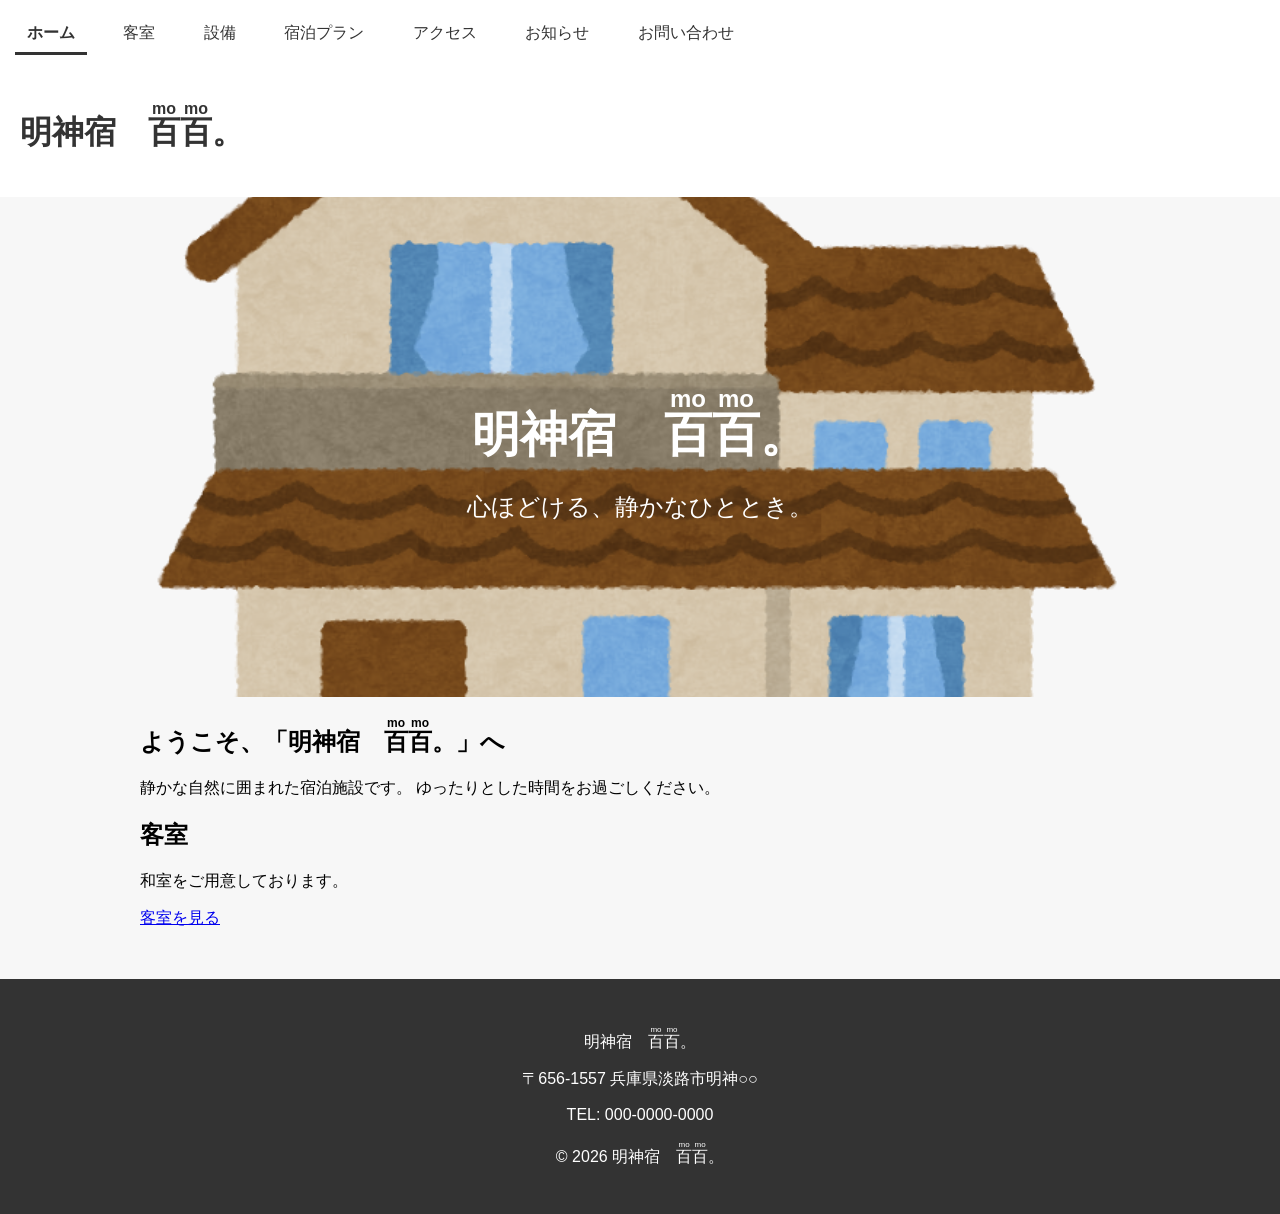
==== index.html @ c6a820be "和室に変更" ====
<!DOCTYPE html>
<html lang="ja">

<head>
    <meta charset="UTF-8">
    <meta name="viewport" content="width=device-width, initial-scale=1.0">
    <title>明神宿　<ruby>百<rt>mo</rt></ruby><ruby>百<rt>mo</rt></ruby>。 - ホーム</title>
    <link rel="stylesheet" href="style.css">
</head>

<body>

    <header>
        <h1>明神宿　<ruby>百<rt>mo</rt></ruby><ruby>百<rt>mo</rt></ruby>。</h1>

        <nav>
            <a href="index.html" class="active">ホーム</a>
            <a href="rooms.html">客室</a>
            <a href="amenities.html">設備</a>
            <a href="plans.html">宿泊プラン</a>
            <a href="access.html">アクセス</a>
            <a href="news.html">お知らせ</a>
            <a href="contact.html">お問い合わせ</a>
        </nav>
    </header>

    <main>

        <div class="hero">
            <img src="images/building_house5.png" alt="明神宿　百百。の外観">

            <div class="hero-text">
                <h2>明神宿　<ruby>百<rt>mo</rt></ruby><ruby>百<rt>mo</rt></ruby>。</h2>
                <p>心ほどける、静かなひととき。</p>
            </div>
        </div>

        <h2>ようこそ、「明神宿　<ruby>百<rt>mo</rt></ruby><ruby>百<rt>mo</rt></ruby>。」へ</h2>

        <p>
            静かな自然に囲まれた宿泊施設です。
            ゆったりとした時間をお過ごしください。
        </p>

        <h2>客室</h2>

        <p>
            和室をご用意しております。
        </p>

        <a href="rooms.html">客室を見る</a>

    </main>

    <footer>
        <p>明神宿　<ruby>百<rt>mo</rt></ruby><ruby>百<rt>mo</rt></ruby>。</p>
        <p>〒656-1557 兵庫県淡路市明神○○</p>
        <p>TEL: 000-0000-0000</p>
        <p>&copy; 2026 明神宿　<ruby>百<rt>mo</rt></ruby><ruby>百<rt>mo</rt></ruby>。</p>
    </footer>

</body>



</html>
---- style.css ----
body {
    margin: 0;
    padding-top: 60px;
    font-family: sans-serif;
    background-color: #f7f7f7;
}

header {
    background-color: white;
    padding: 20px;
}

h1 {
    color: #333333;
}

section {
    margin-bottom: 50px;
}

section h2 {
    margin-bottom: 20px;
}

section h3 {
    margin-top: 30px;
    margin-bottom: 10px;
}

.note {
    font-size: 14px;
    color: #666666;
}

nav {
    position: fixed;
    top: 0;
    left: 0;
    width: 100%;

    background-color: white;
    padding: 15px;

    z-index: 1000;
    box-sizing: border-box
}

nav a {
    display: inline-block;
    margin-right: 20px;
    padding: 8px 12px;

    color: #333333;
    text-decoration: none;

    border-bottom: 3px solid transparent;
}

nav a.active {
    font-weight: bold;
    border-bottom-color: #333333;
}

main {
    max-width: 1000px;
    margin: auto;
}

footer {
    background-color: #333333;
    color: white;
    text-align: center;
    padding: 30px;
    margin-top: 50px;
}

.form-group {
    margin-bottom: 20px;
}

.form-group label {
    display: block;
    margin-bottom: 5px;
}

.form-group input,
.form-group textarea {
    display: block;
    width: 100%;
    max-width: 500px;
    box-sizing: border-box;
}

.hero {
    position: relative;
    width: 100%;
}

.hero img {
    width: 100%;
    height: 500px;
    object-fit: cover;
    display: block;
}

.hero-text {
    position: absolute;
    top: 50%;
    left: 50%;
    transform: translate(-50%, -50%);

    color: white;
    text-align: center;
}

.hero-text h2 {
    font-size: 48px;
    margin-bottom: 10px;
}

.hero-text p {
    font-size: 24px;
}

img {
    width: 100%;
    height: auto;
}

iframe {
    width: 100%;
    max-width: 800px;
    height: 450px;
}

@media (max-width: 600px) {

    body {
        padding-top: 110px;
    }

    main {
        padding: 15px;
    }

    h1 {
        font-size: 24px;
    }

    nav {
        display: flex;
        flex-wrap: wrap;
        justify-content: center;
    }

    nav a {
        margin: 5px;
        padding: 5px 8px;
        font-size: 14px;
    }

    iframe {
        height: 300px;
    }

    .hero img {
        height: 350px;
    }

    .hero-text h2 {
        font-size: 30px;
    }

    .hero-text p {
        font-size: 18px;
    }
}
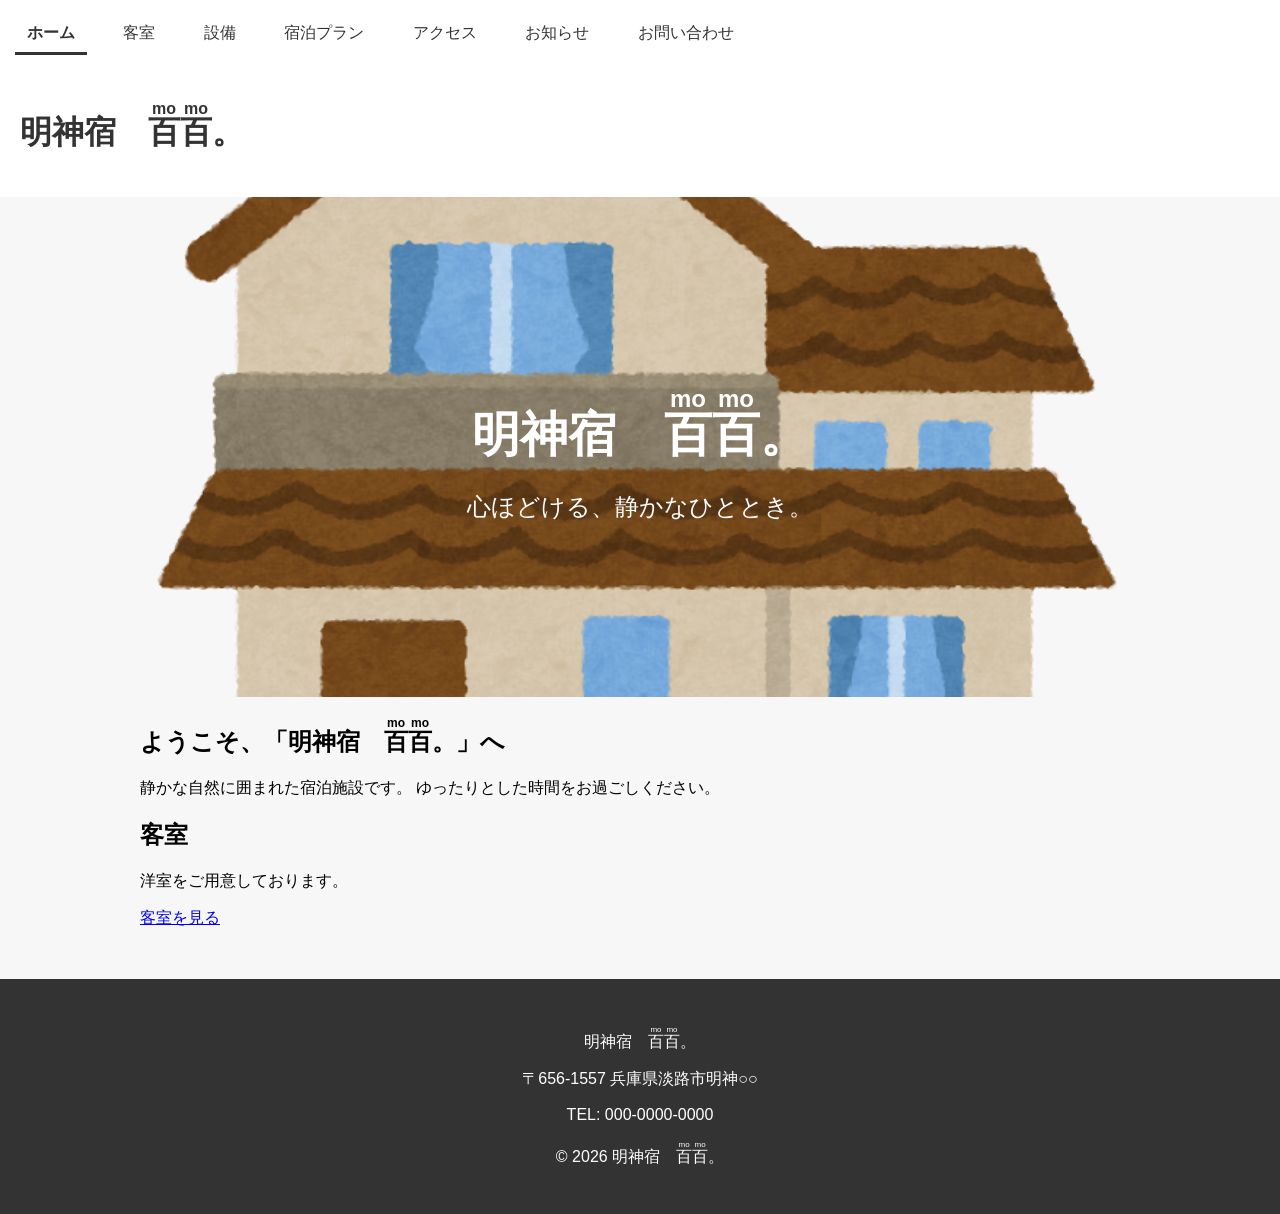
==== commit d49ede9f: "洋室に再度変更" ====
--- a/index.html
+++ b/index.html
@@ -45,7 +45,7 @@
         <h2>客室</h2>
 
         <p>
-            和室をご用意しております。
+            洋室をご用意しております。
         </p>
 
         <a href="rooms.html">客室を見る</a>
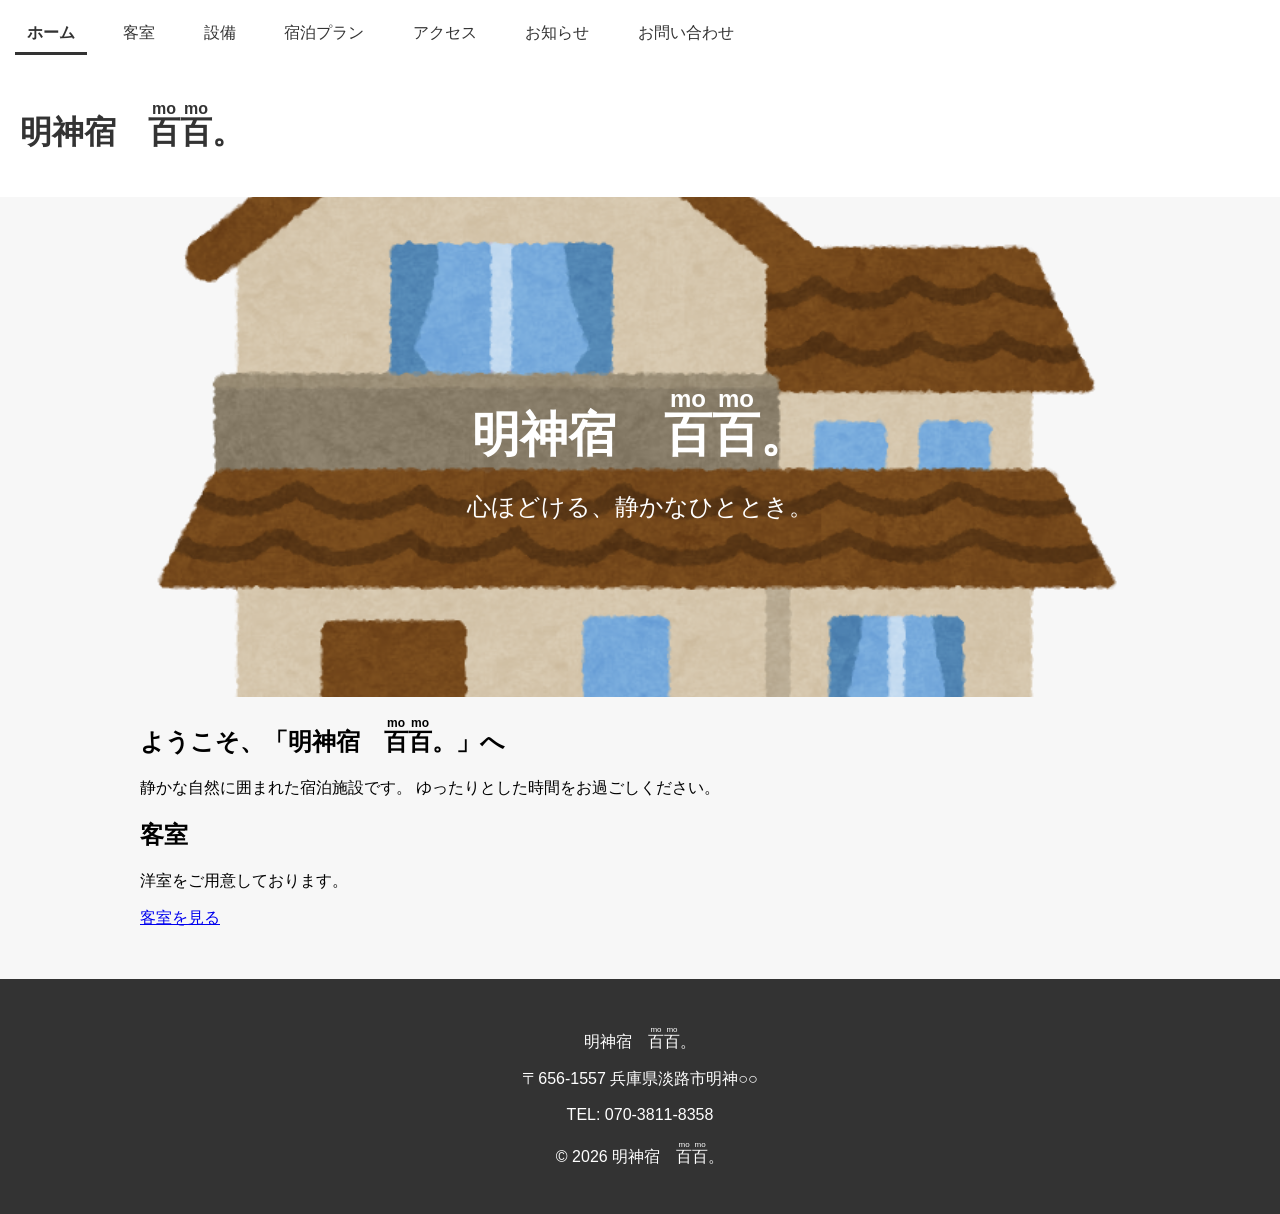
==== commit 1be3f3c9: "本物の電話番号に変更" ====
--- a/index.html
+++ b/index.html
@@ -55,7 +55,7 @@
     <footer>
         <p>明神宿　<ruby>百<rt>mo</rt></ruby><ruby>百<rt>mo</rt></ruby>。</p>
         <p>〒656-1557 兵庫県淡路市明神○○</p>
-        <p>TEL: 000-0000-0000</p>
+        <p>TEL: 070-3811-8358</p>
         <p>&copy; 2026 明神宿　<ruby>百<rt>mo</rt></ruby><ruby>百<rt>mo</rt></ruby>。</p>
     </footer>
 
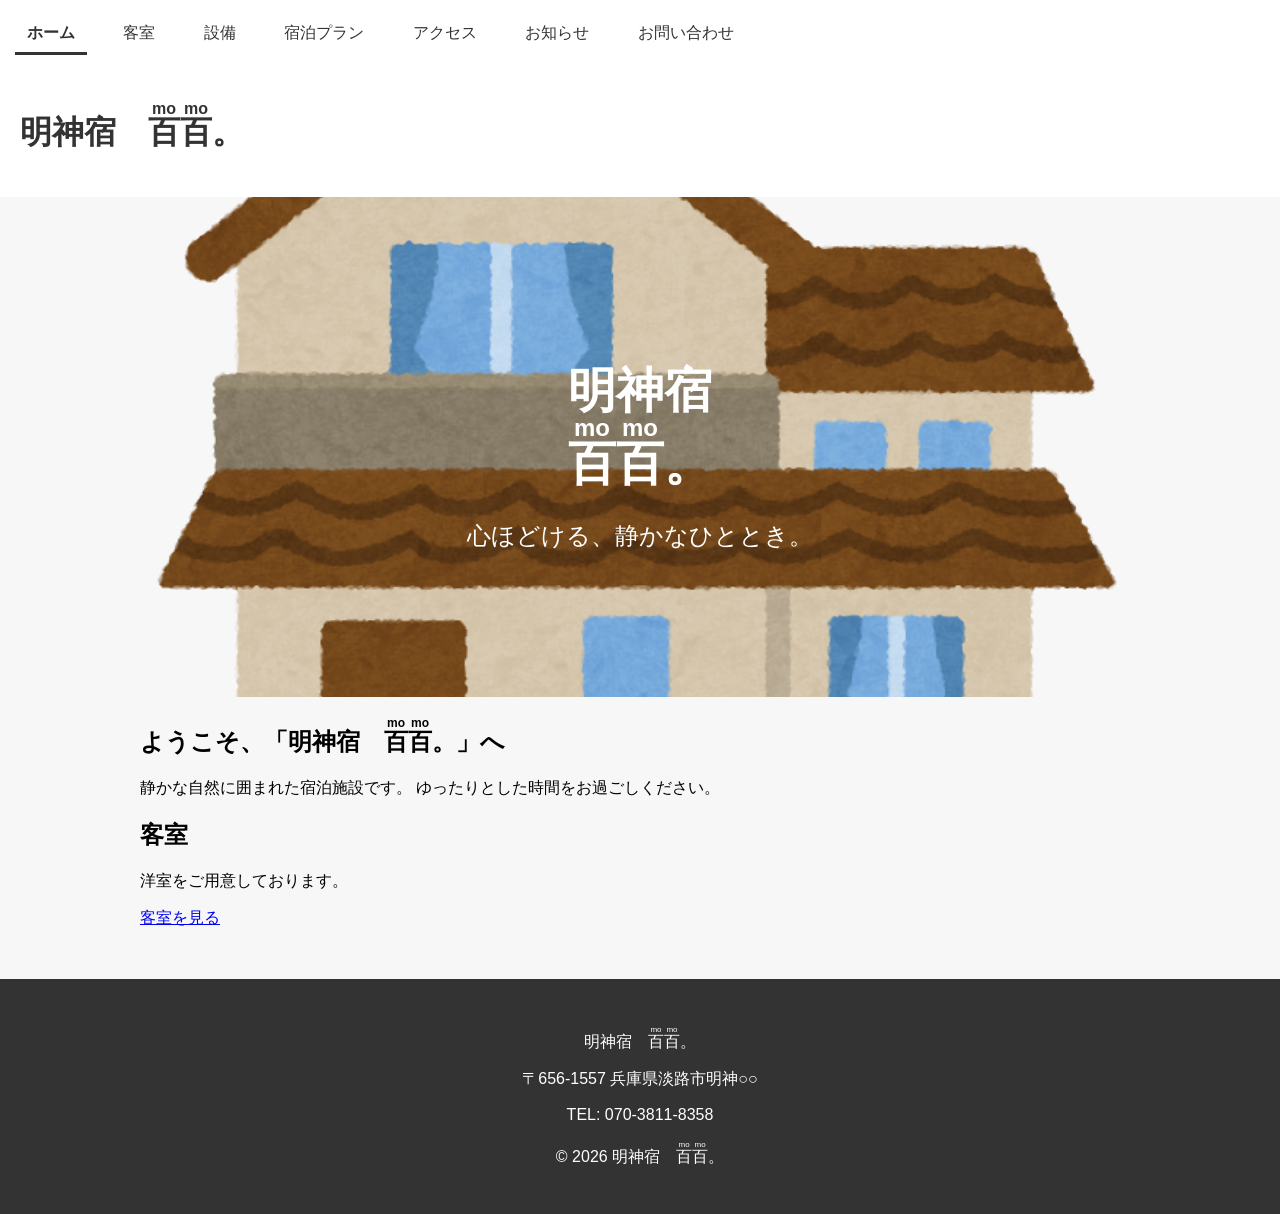
==== commit 21eb2882: "ヒーローテキストの改行" ====
--- a/index.html
+++ b/index.html
@@ -30,7 +30,7 @@
             <img src="images/building_house5.png" alt="明神宿　百百。の外観">
 
             <div class="hero-text">
-                <h2>明神宿　<ruby>百<rt>mo</rt></ruby><ruby>百<rt>mo</rt></ruby>。</h2>
+                <h2>明神宿<br><ruby>百<rt>mo</rt></ruby><ruby>百<rt>mo</rt></ruby>。</h2>
                 <p>心ほどける、静かなひととき。</p>
             </div>
         </div>
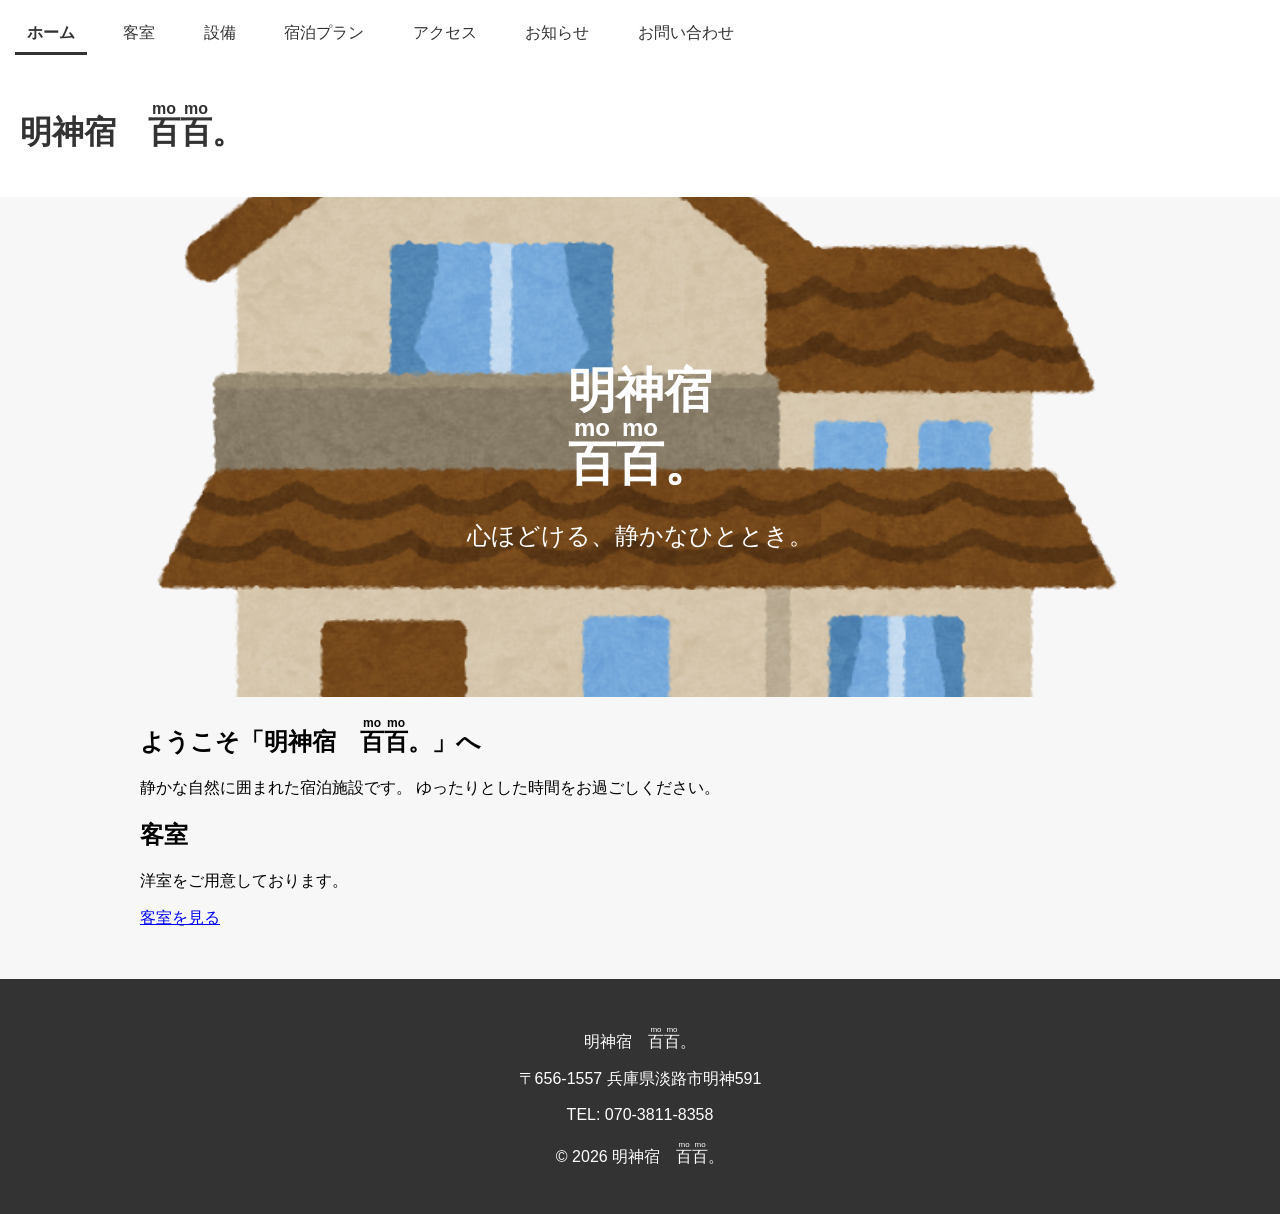
==== commit b3d61ebf: "所在地591に変更，ようこその読点削除" ====
--- a/index.html
+++ b/index.html
@@ -35,7 +35,7 @@
             </div>
         </div>
 
-        <h2>ようこそ、「明神宿　<ruby>百<rt>mo</rt></ruby><ruby>百<rt>mo</rt></ruby>。」へ</h2>
+        <h2>ようこそ「明神宿　<ruby>百<rt>mo</rt></ruby><ruby>百<rt>mo</rt></ruby>。」へ</h2>
 
         <p>
             静かな自然に囲まれた宿泊施設です。
@@ -54,7 +54,7 @@
 
     <footer>
         <p>明神宿　<ruby>百<rt>mo</rt></ruby><ruby>百<rt>mo</rt></ruby>。</p>
-        <p>〒656-1557 兵庫県淡路市明神○○</p>
+        <p>〒656-1557 兵庫県淡路市明神591</p>
         <p>TEL: 070-3811-8358</p>
         <p>&copy; 2026 明神宿　<ruby>百<rt>mo</rt></ruby><ruby>百<rt>mo</rt></ruby>。</p>
     </footer>
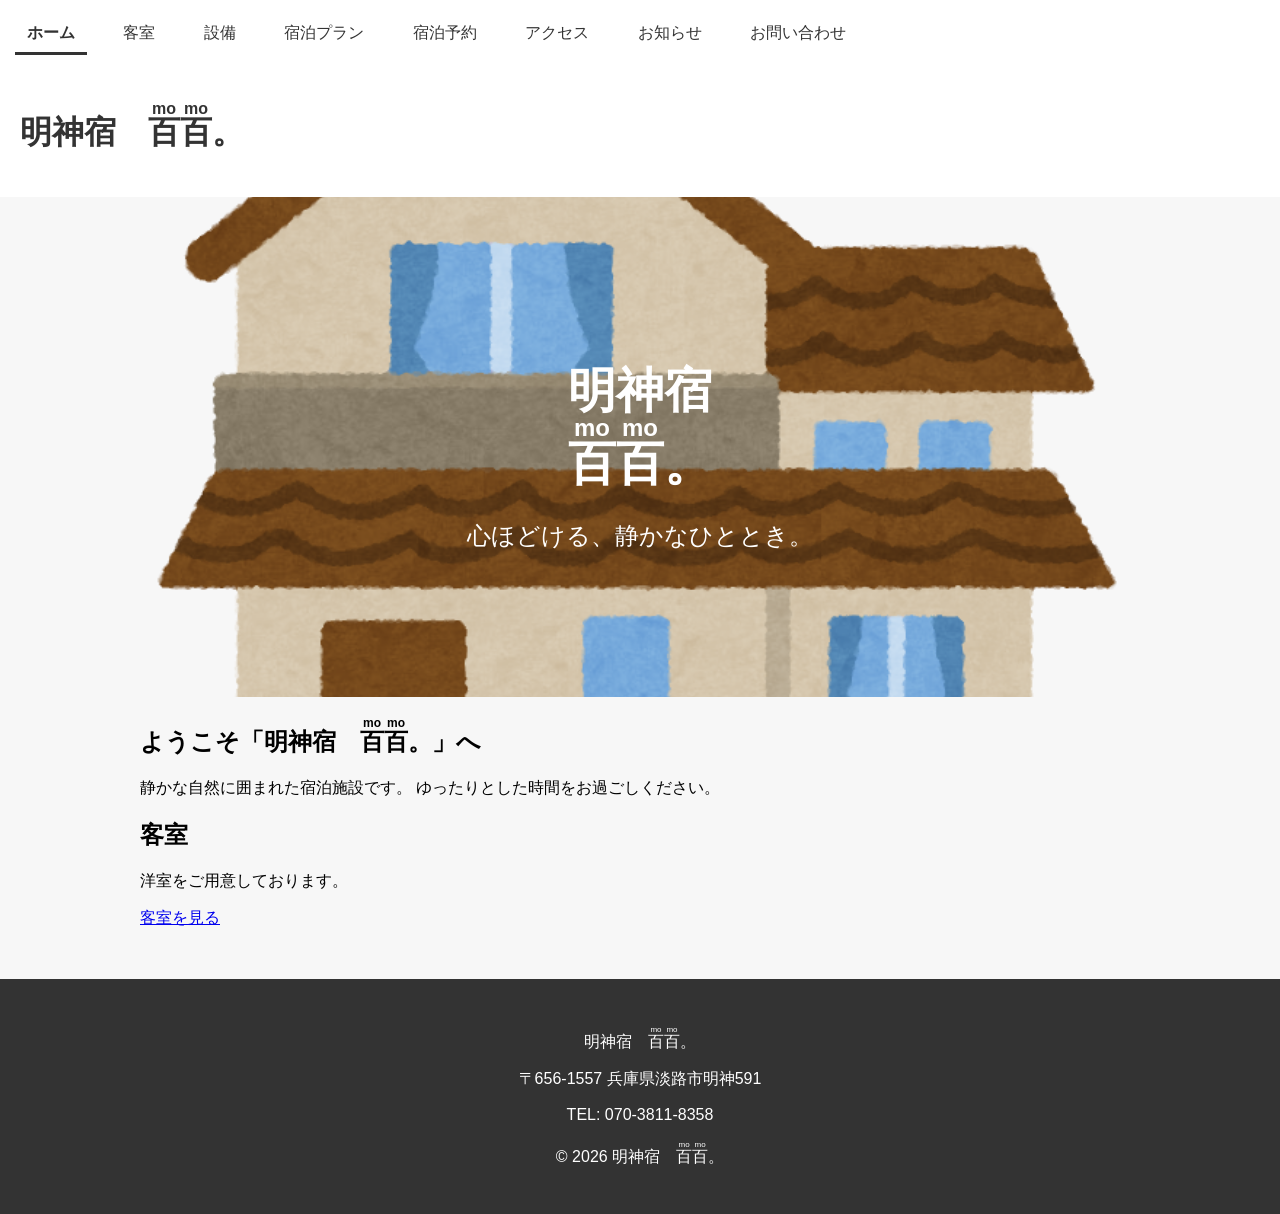
==== commit 5630cc4e: "宿泊予約追加" ====
--- a/index.html
+++ b/index.html
@@ -18,6 +18,7 @@
             <a href="rooms.html">客室</a>
             <a href="amenities.html">設備</a>
             <a href="plans.html">宿泊プラン</a>
+            <a href="reservation.html">宿泊予約</a>
             <a href="access.html">アクセス</a>
             <a href="news.html">お知らせ</a>
             <a href="contact.html">お問い合わせ</a>
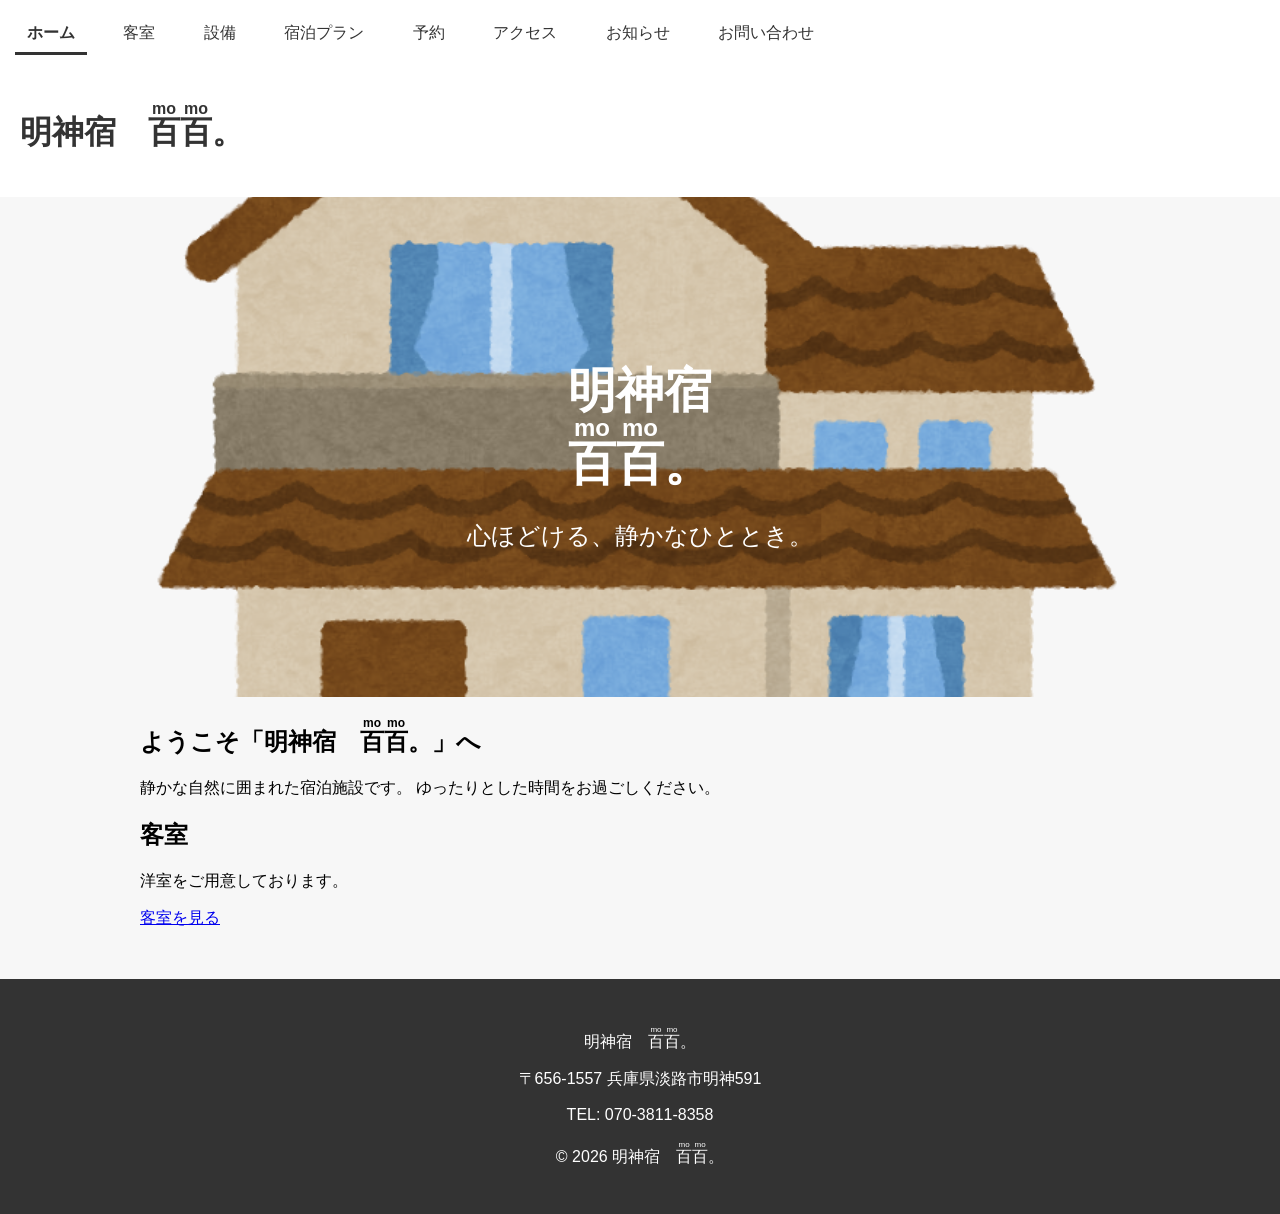
==== commit 97b1a19d: "宿泊予約→予約" ====
--- a/index.html
+++ b/index.html
@@ -18,7 +18,7 @@
             <a href="rooms.html">客室</a>
             <a href="amenities.html">設備</a>
             <a href="plans.html">宿泊プラン</a>
-            <a href="reservation.html">宿泊予約</a>
+            <a href="reservation.html">予約</a>
             <a href="access.html">アクセス</a>
             <a href="news.html">お知らせ</a>
             <a href="contact.html">お問い合わせ</a>
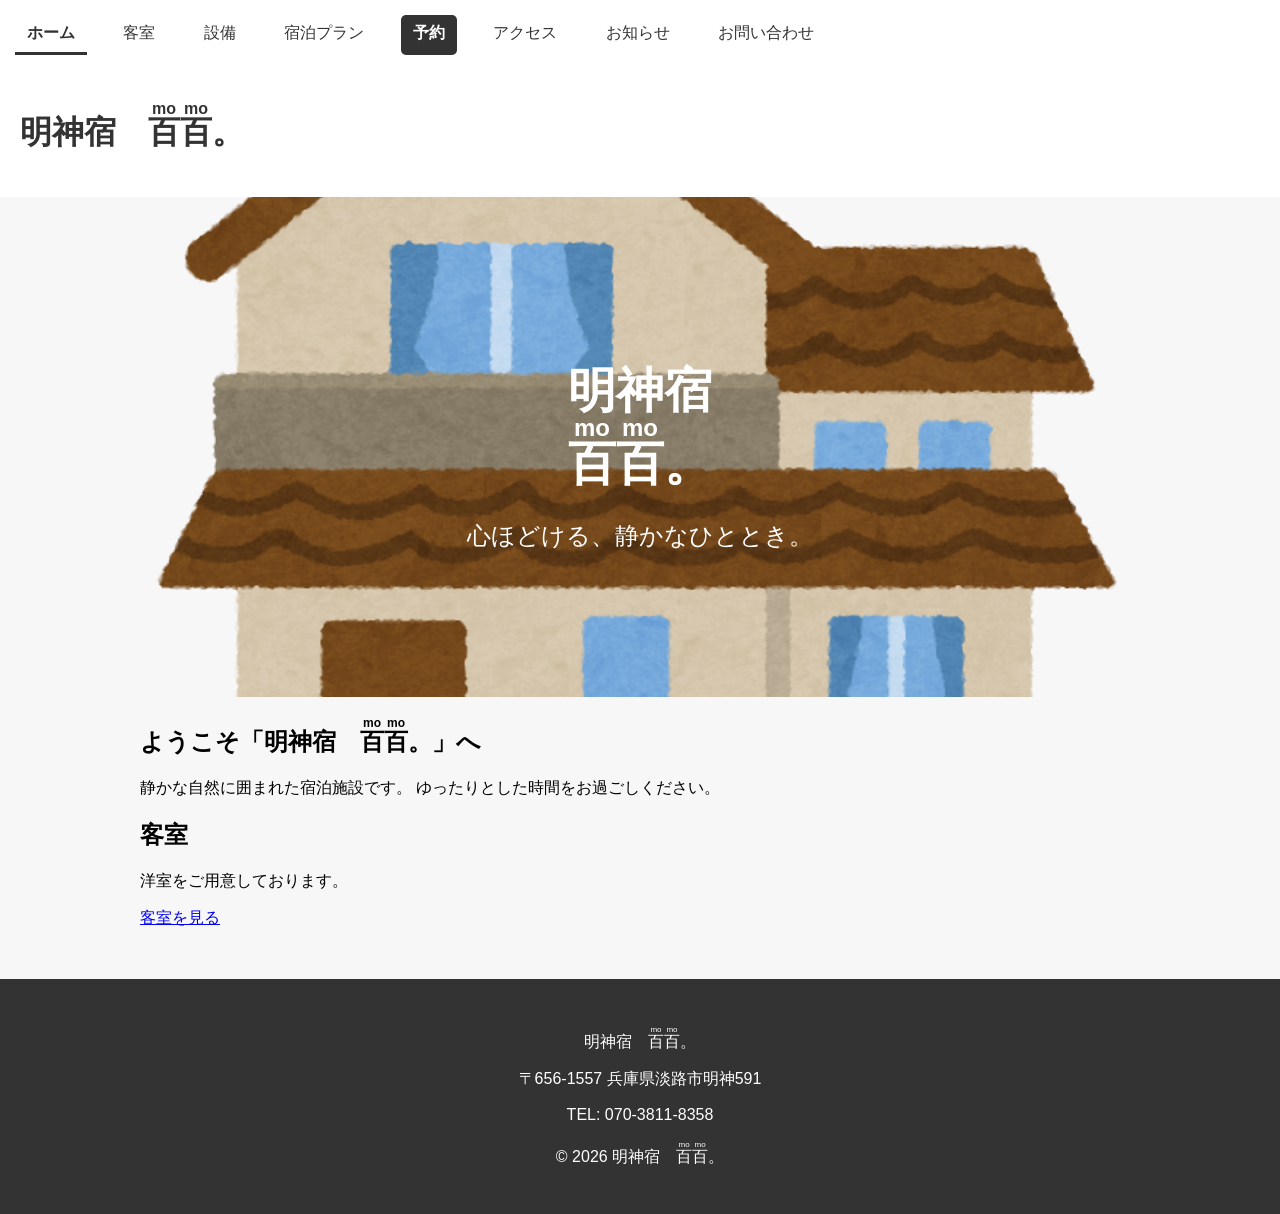
==== commit 0fd02701: "予約を目立たせる" ====
--- a/index.html
+++ b/index.html
@@ -18,7 +18,7 @@
             <a href="rooms.html">客室</a>
             <a href="amenities.html">設備</a>
             <a href="plans.html">宿泊プラン</a>
-            <a href="reservation.html">予約</a>
+            <a href="reservation.html" class="reserve">予約</a>
             <a href="access.html">アクセス</a>
             <a href="news.html">お知らせ</a>
             <a href="contact.html">お問い合わせ</a>
--- a/style.css
+++ b/style.css
@@ -59,6 +59,14 @@
 nav a.active {
     font-weight: bold;
     border-bottom-color: #333333;
+}
+
+nav a.reserve {
+    font-weight: bold;
+    background-color: #333333;
+    color: white;
+    padding: 8px 12px;
+    border-radius: 5px;
 }
 
 main {
